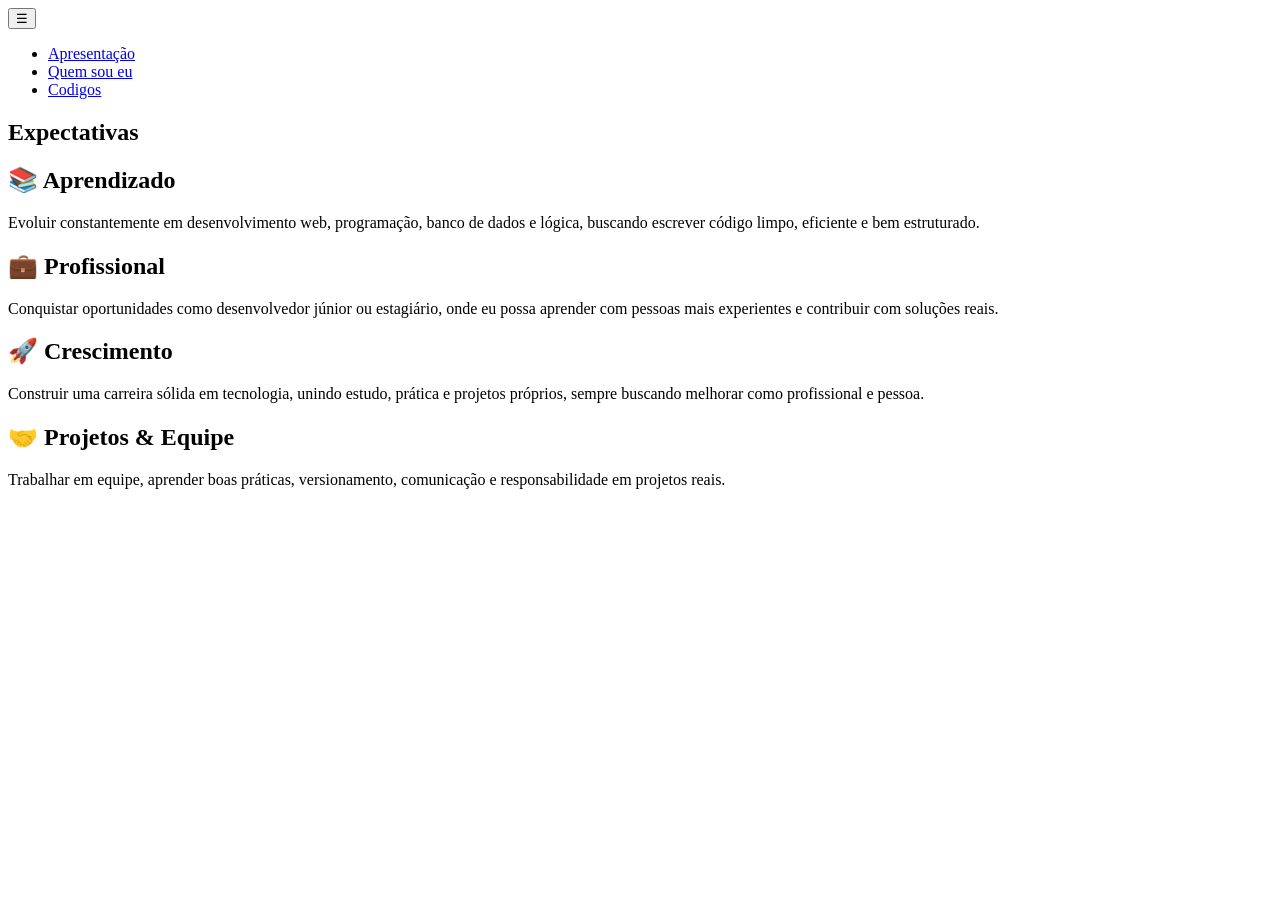
==== expectativa.html @ f2d4e5dd "Add files via upload" ====
<!DOCTYPE html>
<html lang="en">
<head>
    <meta charset="UTF-8">
    <meta name="viewport" content="width=device-width, initial-scale=1.0">
    <title>Document</title>
    <link rel="stylesheet" href="css/expectativas.css">
</head>
<body>
    <header>
        <nav class="navegacao">
            <button class="menu-toggle" aria-label="Abrir menu">☰</button>
            <ul>
                <li><a href="port.html">Apresentação</a></li>
                <li><a href="quem_sou_eu.html">Quem sou eu</a></li>
                <li><a href="meuscodigos.html">Codigos</a></li>
            </ul>
        </nav>
    </header>

    <section class="expectativas" id="expectativas">
  <h1>Expectativas</h1>

  <div class="expectativas-grid">

    <div class="card">
      <h2>📚 Aprendizado</h2>
      <p>
        Evoluir constantemente em desenvolvimento web, programação,
        banco de dados e lógica, buscando escrever código limpo,
        eficiente e bem estruturado.
      </p>
    </div>

    <div class="card">
      <h2>💼 Profissional</h2>
      <p>
        Conquistar oportunidades como desenvolvedor júnior ou estagiário,
        onde eu possa aprender com pessoas mais experientes e contribuir
        com soluções reais.
      </p>
    </div>

    <div class="card">
      <h2>🚀 Crescimento</h2>
      <p>
        Construir uma carreira sólida em tecnologia, unindo estudo,
        prática e projetos próprios, sempre buscando melhorar como
        profissional e pessoa.
      </p>
    </div>

    <div class="card">
      <h2>🤝 Projetos & Equipe</h2>
      <p>
        Trabalhar em equipe, aprender boas práticas, versionamento,
        comunicação e responsabilidade em projetos reais.
      </p>
    </div>

  </div>
</section>

</body>
</html>
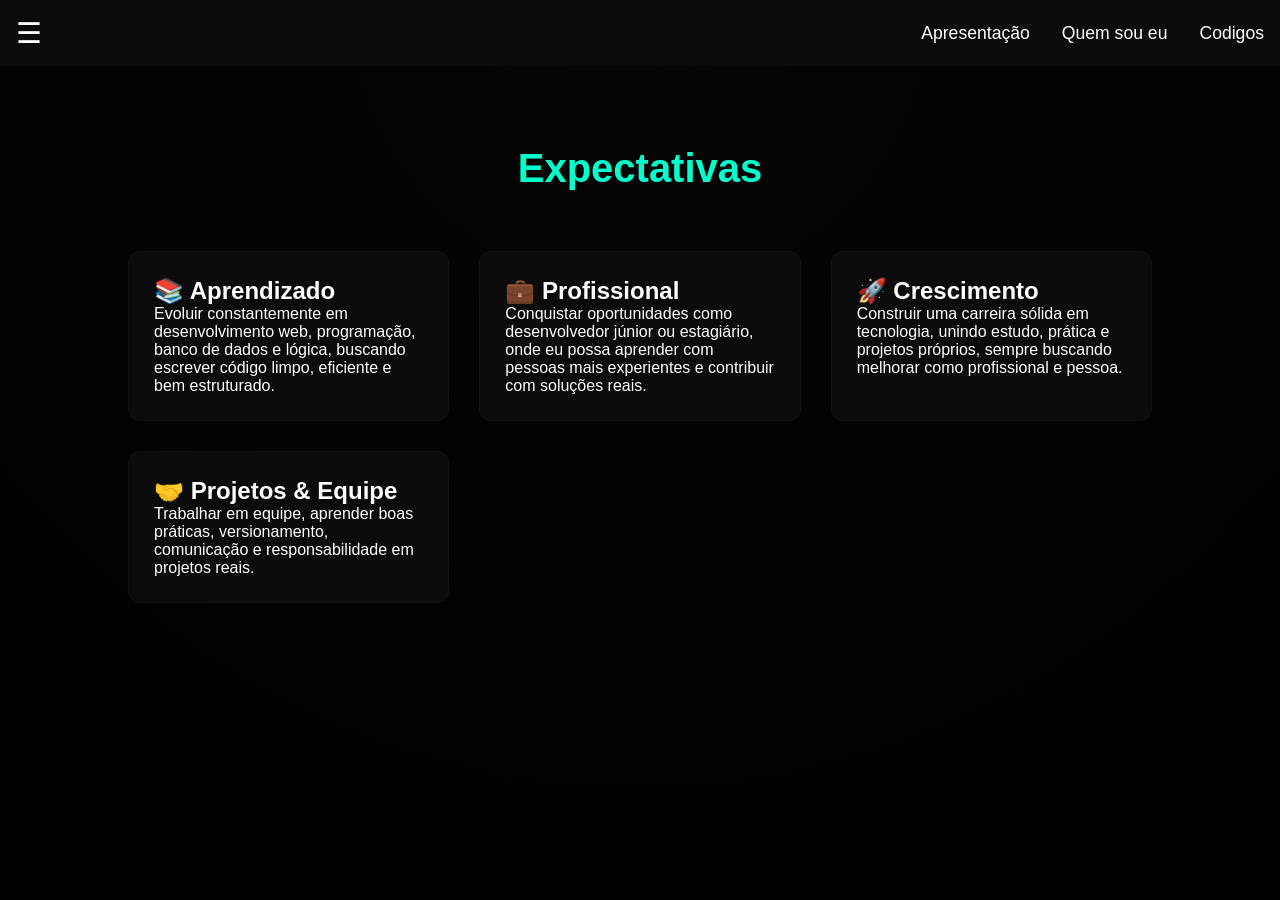
==== commit fbb8c5a2: "Update expectativa.html" ====
--- a/expectativa.html
+++ b/expectativa.html
@@ -4,7 +4,7 @@
     <meta charset="UTF-8">
     <meta name="viewport" content="width=device-width, initial-scale=1.0">
     <title>Document</title>
-    <link rel="stylesheet" href="css/expectativas.css">
+    <link rel="stylesheet" href="style.css">
 </head>
 <body>
     <header>
@@ -62,4 +62,5 @@
 </section>
 
 </body>
-</html>+
+</html>
--- a/style.css
+++ b/style.css
@@ -0,0 +1,279 @@
+/* =========================================================
+   1. VARIÁVEIS GLOBAIS
+========================================================= */
+:root {
+    --bg: #000;
+    --nav-bg: #0b0b0b;
+    --accent: #00ffcc;
+    --matrix-color: #0f0;
+    --text: #ffffff;
+    --text-muted: #cccccc;
+}
+
+/* =========================================================
+   2. RESET + BASE
+========================================================= */
+* {
+    margin: 0;
+    padding: 0;
+    box-sizing: border-box;
+}
+
+body {
+    background: radial-gradient(circle at top, #050505, #000);
+    color: var(--text);
+    font-family: Arial, Helvetica, sans-serif;
+    min-height: 100vh;
+}
+
+section {
+    scroll-margin-top: 80px;
+}
+
+/* =========================================================
+   3. HEADER / NAVEGAÇÃO
+========================================================= */
+.navegacao {
+    background-color: var(--nav-bg);
+    padding: 1rem;
+    display: flex;
+    justify-content: space-between;
+    align-items: center;
+    position: relative;
+    z-index: 10000;
+}
+
+.navegacao ul {
+    display: flex;
+    gap: 2rem;
+    list-style: none;
+}
+
+.navegacao a {
+    color: white;
+    text-decoration: none;
+    font-size: 1.1rem;
+    transition: color 0.25s;
+}
+
+.navegacao a:hover {
+    color: var(--accent);
+}
+
+.menu-toggle {
+    background: none;
+    border: none;
+    font-size: 1.8rem;
+    color: white;
+    cursor: pointer;
+}
+
+.menu-toggle:hover {
+    color: var(--accent);
+}
+
+/* =========================================================
+   4. LAYOUT GERAL
+========================================================= */
+.container {
+    display: flex;
+    justify-content: center;
+    align-items: center;
+    padding: 2rem;
+}
+
+.topo {
+    text-align: center;
+    padding: 40px 20px;
+}
+
+/* =========================================================
+   5. HOME / APRESENTAÇÃO
+========================================================= */
+.conteudo {
+    display: flex;
+    flex-direction: column;
+    align-items: center;
+    max-width: 900px;
+    text-align: center;
+}
+
+.intro-title {
+    font-size: 2.4rem;
+    opacity: 0;
+    transform: translateY(15px);
+    animation: fadeUp 1s ease forwards;
+}
+
+.intro-title span {
+    color: var(--accent);
+}
+
+.intro-desc {
+    margin-top: 1rem;
+    color: var(--accent);
+    font-size: 1.05rem;
+    opacity: 0;
+    transform: translateY(10px);
+    animation: fadeUp 1s ease forwards;
+    animation-delay: 0.4s;
+}
+
+.cta {
+    margin-top: 1.6rem;
+    padding: 0.6rem 1rem;
+    border: 1px solid var(--accent);
+    color: var(--accent);
+    text-decoration: none;
+    border-radius: 6px;
+    transition: 0.2s;
+}
+
+.cta:hover {
+    background: var(--accent);
+    color: #000;
+}
+
+/* =========================================================
+   6. QUEM SOU EU
+========================================================= */
+.sobre-container {
+    max-width: 900px;
+    margin: 60px auto;
+    padding: 20px;
+}
+
+.foto-perfil {
+    width: 220px;
+    height: 220px;
+    border-radius: 50%;
+    float: left;
+    margin: 0 25px 15px 0;
+    object-fit: cover;
+    shape-outside: circle(50%);
+}
+
+.sobre-container p {
+    margin-bottom: 16px;
+    text-align: justify;
+}
+
+.btn-cv {
+    display: inline-block;
+    margin-top: 25px;
+    padding: 12px 20px;
+    background-color: var(--accent);
+    color: #000;
+    text-decoration: none;
+    font-weight: bold;
+    border-radius: 6px;
+    transition: 0.3s;
+}
+
+.btn-cv:hover {
+    background-color: #00ccaa;
+}
+
+.destaque {
+    margin-top: 40px;
+    padding: 25px;
+    border-left: 4px solid var(--accent);
+    background-color: #0b0b0b;
+    border-radius: 8px;
+}
+
+/* =========================================================
+   7. EXPECTATIVAS
+========================================================= */
+.expectativas {
+    padding: 80px 10%;
+}
+
+.expectativas h1 {
+    text-align: center;
+    font-size: 2.5rem;
+    margin-bottom: 60px;
+    color: var(--accent);
+}
+
+.expectativas-grid {
+    display: grid;
+    grid-template-columns: repeat(auto-fit, minmax(250px, 1fr));
+    gap: 30px;
+}
+
+.card {
+    background: #0b0b0b;
+    border: 1px solid #111;
+    padding: 25px;
+    border-radius: 12px;
+    transition: 0.3s;
+}
+
+.card:hover {
+    transform: translateY(-8px);
+    box-shadow: 0 0 20px rgba(0,255,204,0.15);
+}
+
+/* =========================================================
+   8. CÓDIGOS / PROJETOS
+========================================================= */
+.lista-codigos {
+    display: grid;
+    grid-template-columns: repeat(auto-fit, minmax(340px, 1fr));
+    gap: 30px;
+    padding: 40px;
+}
+
+.card-codigo {
+    background-color: #1a1a1a;
+    padding: 25px;
+    border-radius: 10px;
+    min-height: 55vh;
+    display: flex;
+    flex-direction: column;
+    justify-content: space-between;
+}
+
+/* =========================================================
+   9. EFEITOS
+========================================================= */
+@keyframes fadeUp {
+    to {
+        opacity: 1;
+        transform: translateY(0);
+    }
+}
+
+/* =========================================================
+   10. RESPONSIVO
+========================================================= */
+@media (max-width: 768px) {
+
+    .navegacao ul {
+        display: none;
+        flex-direction: column;
+        position: absolute;
+        top: 100%;
+        left: 0;
+        width: 100%;
+        padding: 1rem;
+        background: var(--nav-bg);
+    }
+
+    .navegacao ul.active {
+        display: flex;
+    }
+
+    .foto-perfil {
+        float: none;
+        display: block;
+        margin: 0 auto 20px;
+        shape-outside: none;
+    }
+
+    .btn-cv {
+        width: 100%;
+        text-align: center;
+    }
+}
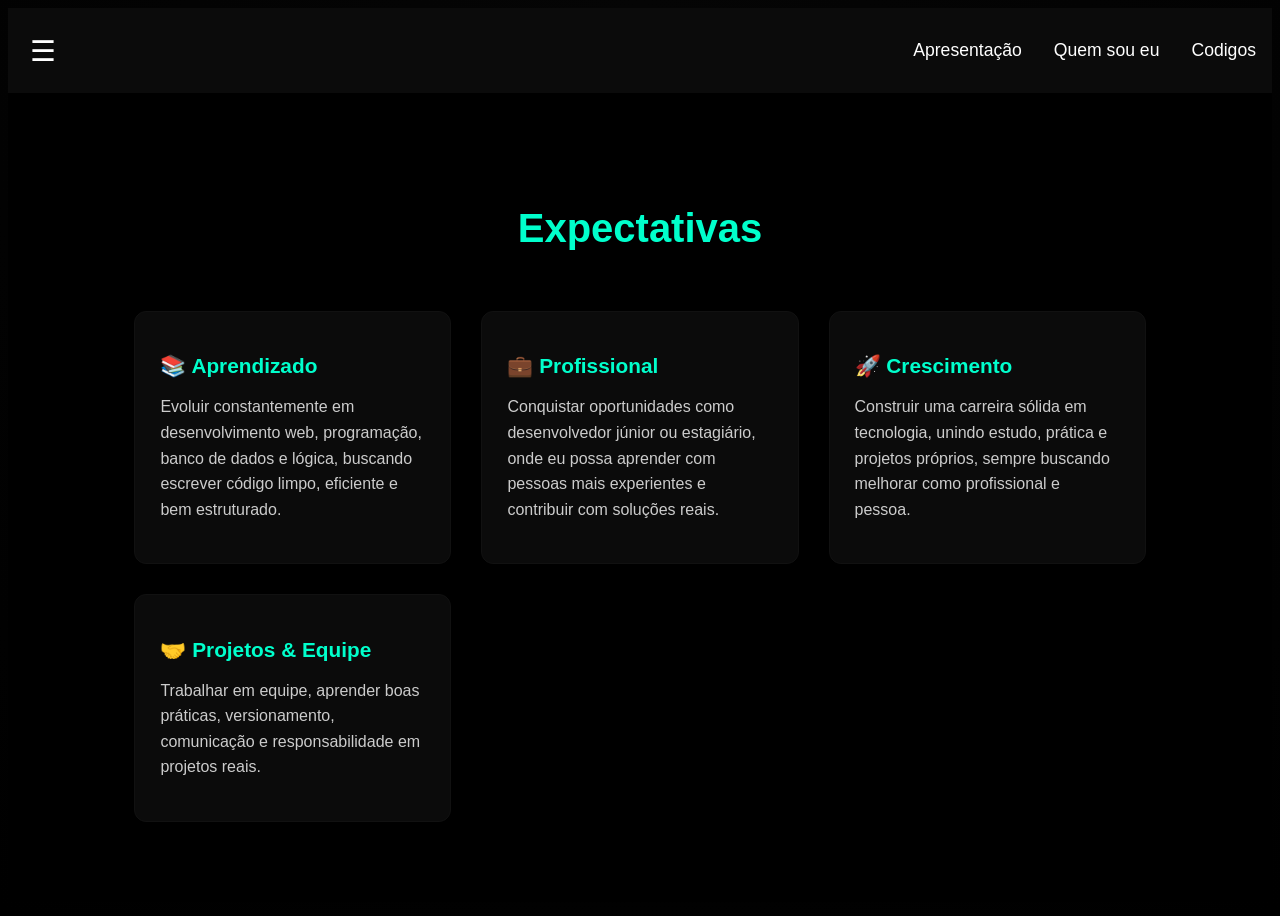
==== commit aa048f22: "Add files via upload" ====
--- a/expectativa.html
+++ b/expectativa.html
@@ -4,7 +4,7 @@
     <meta charset="UTF-8">
     <meta name="viewport" content="width=device-width, initial-scale=1.0">
     <title>Document</title>
-    <link rel="stylesheet" href="style.css">
+    <link rel="stylesheet" href="css/expectativas.css">
 </head>
 <body>
     <header>
@@ -62,5 +62,4 @@
 </section>
 
 </body>
-
-</html>
+</html>
--- a/css/expectativas.css
+++ b/css/expectativas.css
@@ -0,0 +1,153 @@
+:root {
+    --nav-bg: #0b0b0b;
+    --accent: #00ffcc;
+}
+
+/* ===== BASE ===== */
+body {
+    background: radial-gradient(circle at top, #050505, #000);
+    color: #fff;
+    font-family: Arial, Helvetica, sans-serif;
+    min-height: 100vh;
+}
+
+section {
+    scroll-margin-top: 80px;
+}
+
+/* ===== EXPECTATIVAS ===== */
+.expectativas {
+    padding: 80px 10%;
+    background: #000;
+    color: #fff;
+}
+
+.expectativas h1 {
+    text-align: center;
+    font-size: 2.5rem;
+    margin-bottom: 60px;
+    color: var(--accent);
+}
+
+.expectativas-grid {
+    display: grid;
+    grid-template-columns: repeat(auto-fit, minmax(250px, 1fr));
+    gap: 30px;
+}
+
+.card {
+    background: #0b0b0b;
+    border: 1px solid #111;
+    padding: 25px;
+    border-radius: 12px;
+    transition: transform 0.3s, box-shadow 0.3s;
+}
+
+.card h2 {
+    margin-bottom: 15px;
+    font-size: 1.3rem;
+    color: var(--accent);
+}
+
+.card p {
+    line-height: 1.6;
+    color: #ccc;
+}
+
+.card:hover {
+    transform: translateY(-8px);
+    box-shadow: 0 0 20px rgba(0, 255, 204, 0.15);
+}
+
+/* ===== NAVEGAÇÃO ===== */
+.navegacao {
+    background-color: var(--nav-bg);
+    padding: 1rem;
+    display: flex;
+    justify-content: space-between;
+    align-items: center;
+    position: relative;
+    z-index: 10000;
+}
+
+.menu-toggle {
+    background: none;
+    border: none;
+    font-size: 1.8rem;
+    color: white;
+    cursor: pointer;
+}
+
+.menu-toggle:hover {
+    color: var(--accent);
+}
+
+.navegacao ul {
+    display: flex;
+    gap: 2rem;
+    list-style: none;
+}
+
+/* Links */
+.navegacao a {
+    color: white;
+    text-decoration: none;
+    font-size: 1.1rem;
+    transition: color 0.25s;
+}
+
+.navegacao a:hover {
+    color: var(--accent);
+}
+
+/* ===== RESPONSIVIDADE ===== */
+@media (max-width: 768px) {
+    .navegacao ul {
+        display: none;
+        flex-direction: column;
+        gap: 1rem;
+        position: absolute;
+        top: 100%;
+        left: 0;
+        width: 100%;
+        padding: 1rem;
+        background: var(--nav-bg);
+        z-index: 9999;
+    }
+
+    .navegacao ul.active {
+        display: flex;
+    }
+
+    .foto-perfil {
+        float: none;
+        display: block;
+        margin: 0 auto 20px auto;
+        shape-outside: none;
+    }
+
+    .sobre-container {
+        margin: 30px auto;
+        padding: 15px;
+    }
+
+    .sobre-container p {
+        font-size: 0.95rem;
+        text-align: left;
+    }
+
+    .destaque {
+        padding: 20px;
+        margin-top: 30px;
+    }
+
+    .destaque h2 {
+        font-size: 1.1rem;
+    }
+
+    .btn-cv {
+        width: 100%;
+        text-align: center;
+        font-size: 1rem;
+    }
+}
